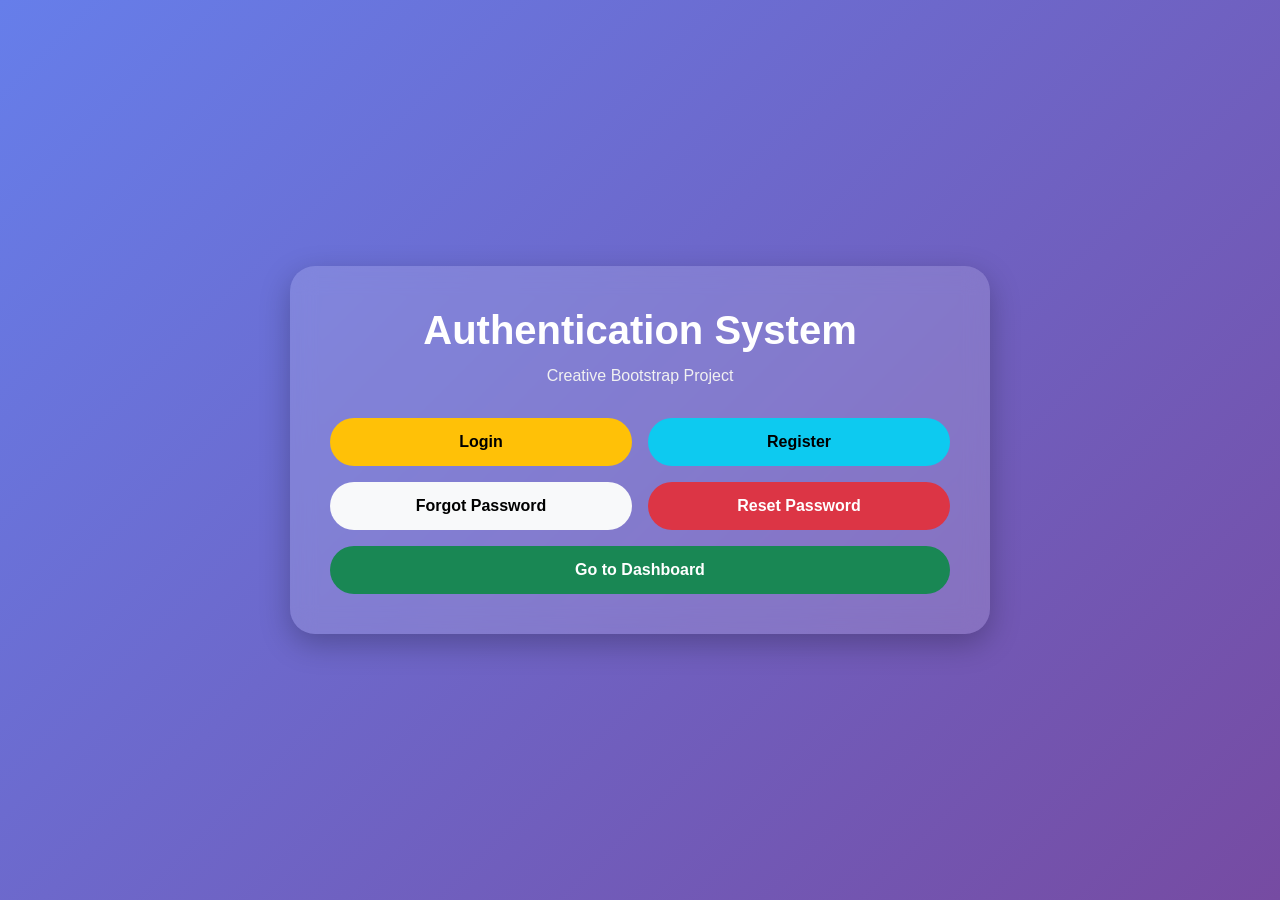
==== authentication_system_styling/index.html @ 4c6ca344 "authentication_system_styling" ====
<!DOCTYPE html>
<html lang="en">
<head>
  <meta charset="UTF-8">
  <meta name="viewport" content="width=device-width, initial-scale=1.0">
  <title>Home</title>
  <link href="https://cdn.jsdelivr.net/npm/bootstrap@5.3.3/dist/css/bootstrap.min.css" rel="stylesheet">

  <style>
    body{
      margin:0;
      min-height:100vh;
      display:flex;
      justify-content:center;
      align-items:center;
      font-family:Arial, sans-serif;
      background:linear-gradient(135deg,#667eea,#764ba2);
    }

    .main-card{
      width:100%;
      max-width:700px;
      background:rgba(255,255,255,0.15);
      backdrop-filter:blur(12px);
      border-radius:25px;
      padding:40px;
      box-shadow:0 10px 30px rgba(0,0,0,0.25);
      text-align:center;
      color:white;
    }

    .main-card h1{
      font-weight:bold;
      margin-bottom:10px;
    }

    .main-card p{
      margin-bottom:30px;
      color:#f1f1f1;
    }

    .btn-custom{
      border:none;
      border-radius:30px;
      padding:12px;
      font-weight:bold;
      transition:0.3s;
    }

    .btn-custom:hover{
      transform:translateY(-3px);
      box-shadow:0 8px 18px rgba(0,0,0,0.2);
    }
  </style>
</head>
<body>

  <div class="container">
    <div class="main-card mx-auto">
      <h1>Authentication System</h1>
      <p>Creative Bootstrap Project</p>

      <div class="row g-3">
        <div class="col-md-6">
          <a href="login.html" class="btn btn-warning btn-custom w-100">Login</a>
        </div>
        <div class="col-md-6">
          <a href="register.html" class="btn btn-info btn-custom w-100">Register</a>
        </div>
        <div class="col-md-6">
          <a href="forgot.html" class="btn btn-light btn-custom w-100">Forgot Password</a>
        </div>
        <div class="col-md-6">
          <a href="reset.html" class="btn btn-danger btn-custom w-100">Reset Password</a>
        </div>
        <div class="col-12">
          <a href="dashboard.html" class="btn btn-success btn-custom w-100">Go to Dashboard</a>
        </div>
      </div>
    </div>
  </div>

</body>
</html>
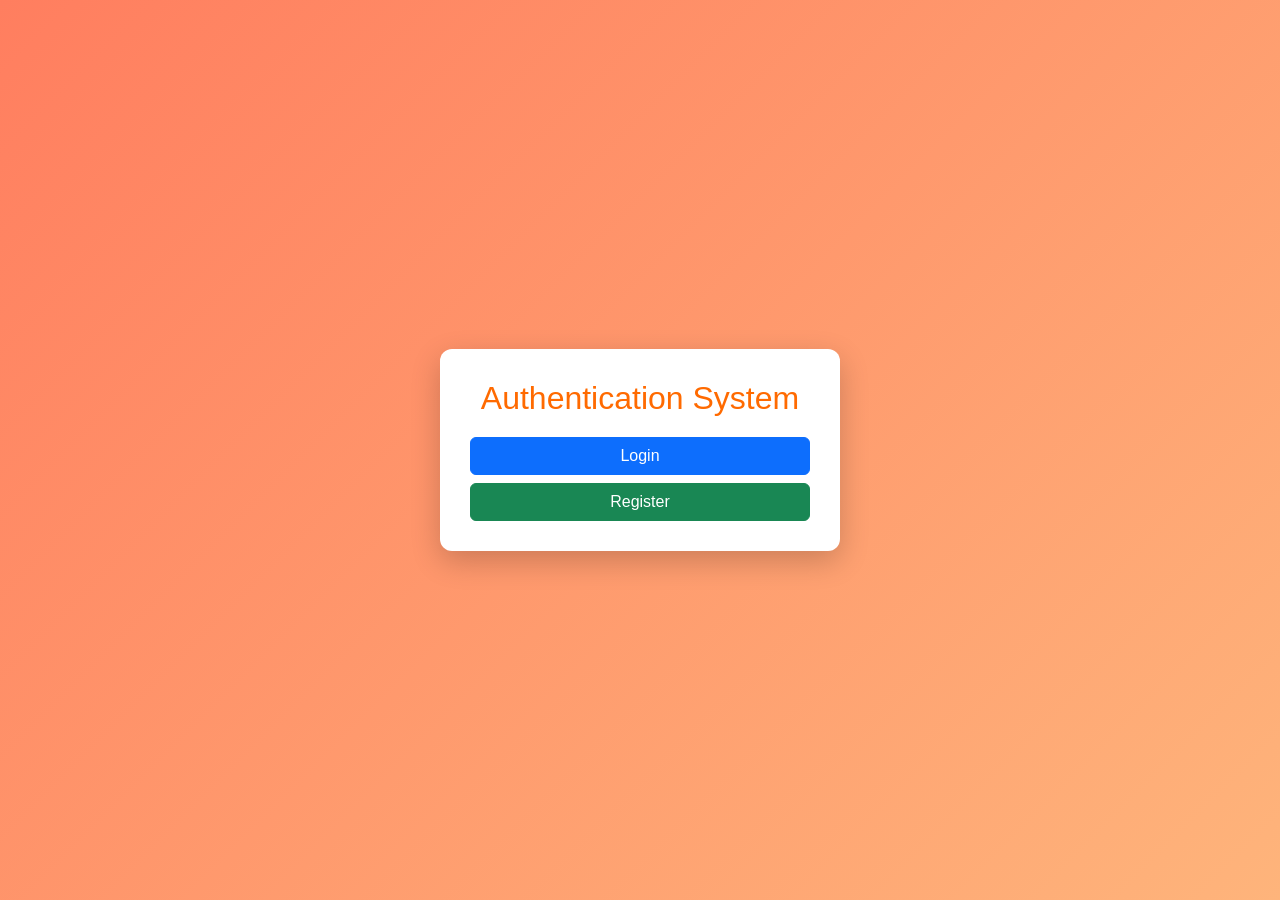
==== commit 70635ed9: "final working authentication assignment" ====
--- a/authentication_system_styling/index.html
+++ b/authentication_system_styling/index.html
@@ -1,84 +1,17 @@
 <!DOCTYPE html>
-<html lang="en">
+<html>
 <head>
-  <meta charset="UTF-8">
-  <meta name="viewport" content="width=device-width, initial-scale=1.0">
-  <title>Home</title>
-  <link href="https://cdn.jsdelivr.net/npm/bootstrap@5.3.3/dist/css/bootstrap.min.css" rel="stylesheet">
-
-  <style>
-    body{
-      margin:0;
-      min-height:100vh;
-      display:flex;
-      justify-content:center;
-      align-items:center;
-      font-family:Arial, sans-serif;
-      background:linear-gradient(135deg,#667eea,#764ba2);
-    }
-
-    .main-card{
-      width:100%;
-      max-width:700px;
-      background:rgba(255,255,255,0.15);
-      backdrop-filter:blur(12px);
-      border-radius:25px;
-      padding:40px;
-      box-shadow:0 10px 30px rgba(0,0,0,0.25);
-      text-align:center;
-      color:white;
-    }
-
-    .main-card h1{
-      font-weight:bold;
-      margin-bottom:10px;
-    }
-
-    .main-card p{
-      margin-bottom:30px;
-      color:#f1f1f1;
-    }
-
-    .btn-custom{
-      border:none;
-      border-radius:30px;
-      padding:12px;
-      font-weight:bold;
-      transition:0.3s;
-    }
-
-    .btn-custom:hover{
-      transform:translateY(-3px);
-      box-shadow:0 8px 18px rgba(0,0,0,0.2);
-    }
-  </style>
+<title>Home</title>
+<link href="https://cdn.jsdelivr.net/npm/bootstrap@5.3.0/dist/css/bootstrap.min.css" rel="stylesheet">
+<link rel="stylesheet" href="styles.css">
 </head>
 <body>
 
-  <div class="container">
-    <div class="main-card mx-auto">
-      <h1>Authentication System</h1>
-      <p>Creative Bootstrap Project</p>
-
-      <div class="row g-3">
-        <div class="col-md-6">
-          <a href="login.html" class="btn btn-warning btn-custom w-100">Login</a>
-        </div>
-        <div class="col-md-6">
-          <a href="register.html" class="btn btn-info btn-custom w-100">Register</a>
-        </div>
-        <div class="col-md-6">
-          <a href="forgot.html" class="btn btn-light btn-custom w-100">Forgot Password</a>
-        </div>
-        <div class="col-md-6">
-          <a href="reset.html" class="btn btn-danger btn-custom w-100">Reset Password</a>
-        </div>
-        <div class="col-12">
-          <a href="dashboard.html" class="btn btn-success btn-custom w-100">Go to Dashboard</a>
-        </div>
-      </div>
-    </div>
-  </div>
+<div class="card-box text-center">
+  <h2>Authentication System</h2>
+  <a href="login.html" class="btn btn-primary w-100 mb-2">Login</a>
+  <a href="register.html" class="btn btn-success w-100">Register</a>
+</div>
 
 </body>
 </html>
--- a/authentication_system_styling/styles.css
+++ b/authentication_system_styling/styles.css
@@ -0,0 +1,23 @@
+body {
+  min-height: 100vh;
+  display: flex;
+  align-items: center;
+  justify-content: center;
+  font-family: Arial, sans-serif;
+  background: linear-gradient(135deg, #ff7e5f, #feb47b);
+}
+
+.card-box {
+  width: 100%;
+  max-width: 400px;
+  background: #ffffff;
+  border-radius: 12px;
+  padding: 30px;
+  box-shadow: 0 10px 30px rgba(0,0,0,0.2);
+}
+
+h2 {
+  text-align: center;
+  margin-bottom: 20px;
+  color: #ff6a00;
+}
